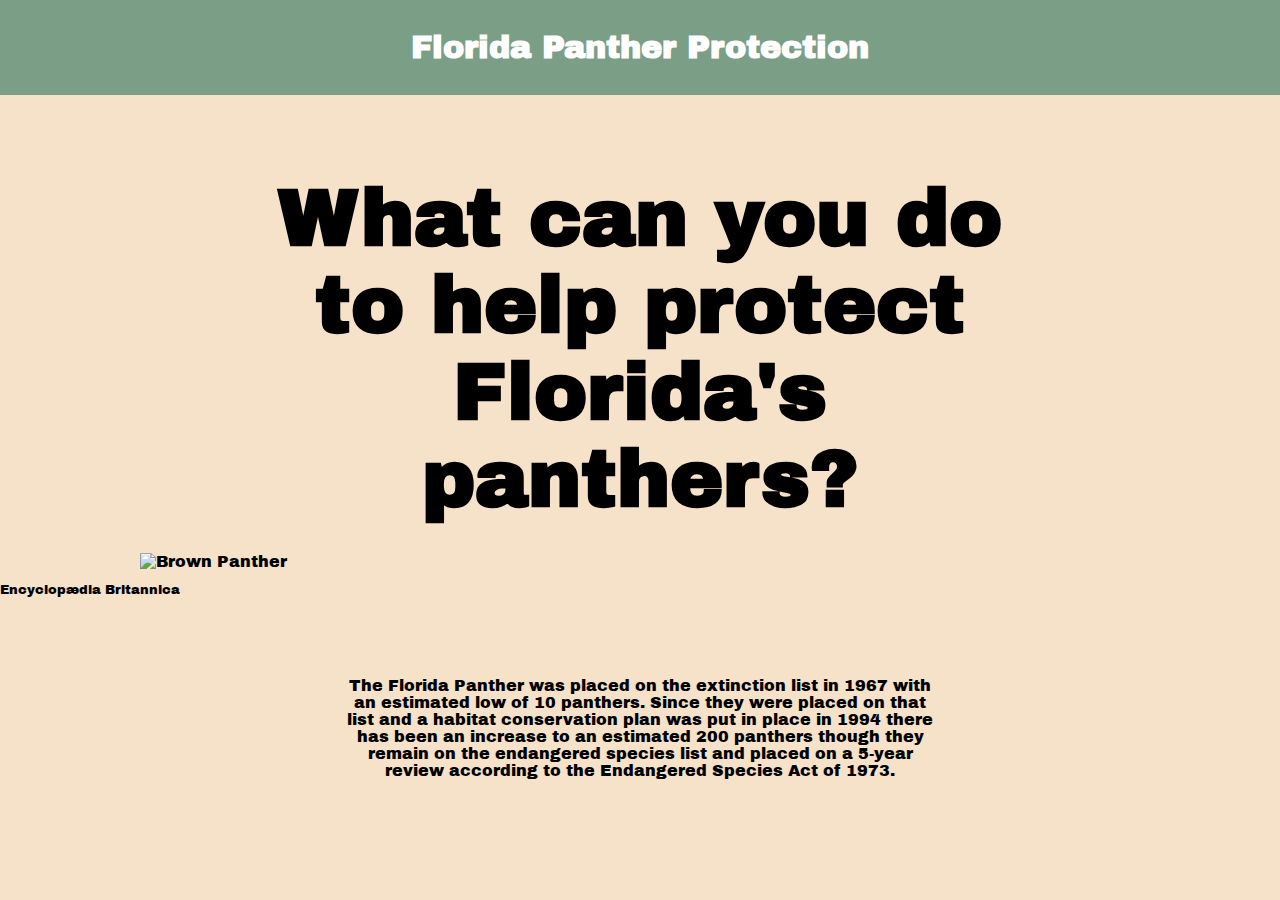
==== index.html @ 6b0161e6 "baseline for website" ====
<!DOCTYPE html>
<html lang="en">
  <head>
    <meta charset="utf-8" />
    <meta name="viewport" content="width=device-width, initial-scale=1" />
    <link rel="icon" href="https://glitch.com/favicon.ico" />

    <title>Florida Panther Protection</title>

    <!-- import the webpage's stylesheet -->
    <link rel="stylesheet" href="style.css" />

    <script src="script.js" defer></script>

    <!-- import the fonts -->
    <link rel="preconnect" href="https://fonts.googleapis.com" />
    <link rel="preconnect" href="https://fonts.gstatic.com" crossorigin />
    <link
      href="https://fonts.googleapis.com/css2?family=Archivo+Black&display=swap"
      rel="stylesheet"
    />
  </head>
  <body>
    <!-- this is the start of content -->
    <h1 class="header">Florida Panther Protection</h1>
    <h2 class="header2 text-container2">What can you do to help protect Florida's panthers?</h2>

    
  <div class="picture">
    <img class="panther-pic" src="https://cdn.glitch.global/1d416983-4dbb-4d9f-9f92-96c594e1af19/panther.png?v=1667436805154" alt="Brown Panther">
    
    <p class="img-cite">Encyclopædia Britannica</p>
  </div>
    
    <p class="intro-p text-container-p">
      The Florida Panther was placed on the extinction list in 1967 with an
      estimated low of 10 panthers. Since they were placed on that list and a
      habitat conservation plan was put in place in 1994 there has been an
      increase to an estimated 200 panthers though they remain on the endangered
      species list and placed on a 5-year review according to the Endangered
      Species Act of 1973.
    </p>
  </body>
</html>
---- style.css ----
/* a minimalist set of CSS resets */
/* alternate green color #729b79 */
/* default to border-box */
html {
  box-sizing: border-box;
  font-size: 16px;
}

*, *:before, *:after {
  box-sizing: inherit;
}

/* adjust typography defaults */
body {
  margin: 0;
  font-family: 'Archivo Black', sans-serif;
  background-color: #f5e2c8;
}

.header {
  text-align: center;
  background: #7b9e87;
  padding: 30px;
  margin: 0px;
  color: white;
}

.header2 {
  text-align: center;
  padding: 30px;
  font-size: 80px;
}

.intro-p {
  text-align: center;
  padding: 30px;
}

.text-container-p {
  width: 650px;
  margin: auto;
  margin-top: 50px;
}

.text-container2 {
  width: 800px;
  margin: auto;
  margin-top: 50px;
}

.panther-pic {
  margin: auto;
  display: block;
  width: 1000px;
}

.img-cite {
  font-size: 13px;
  display: block;
}
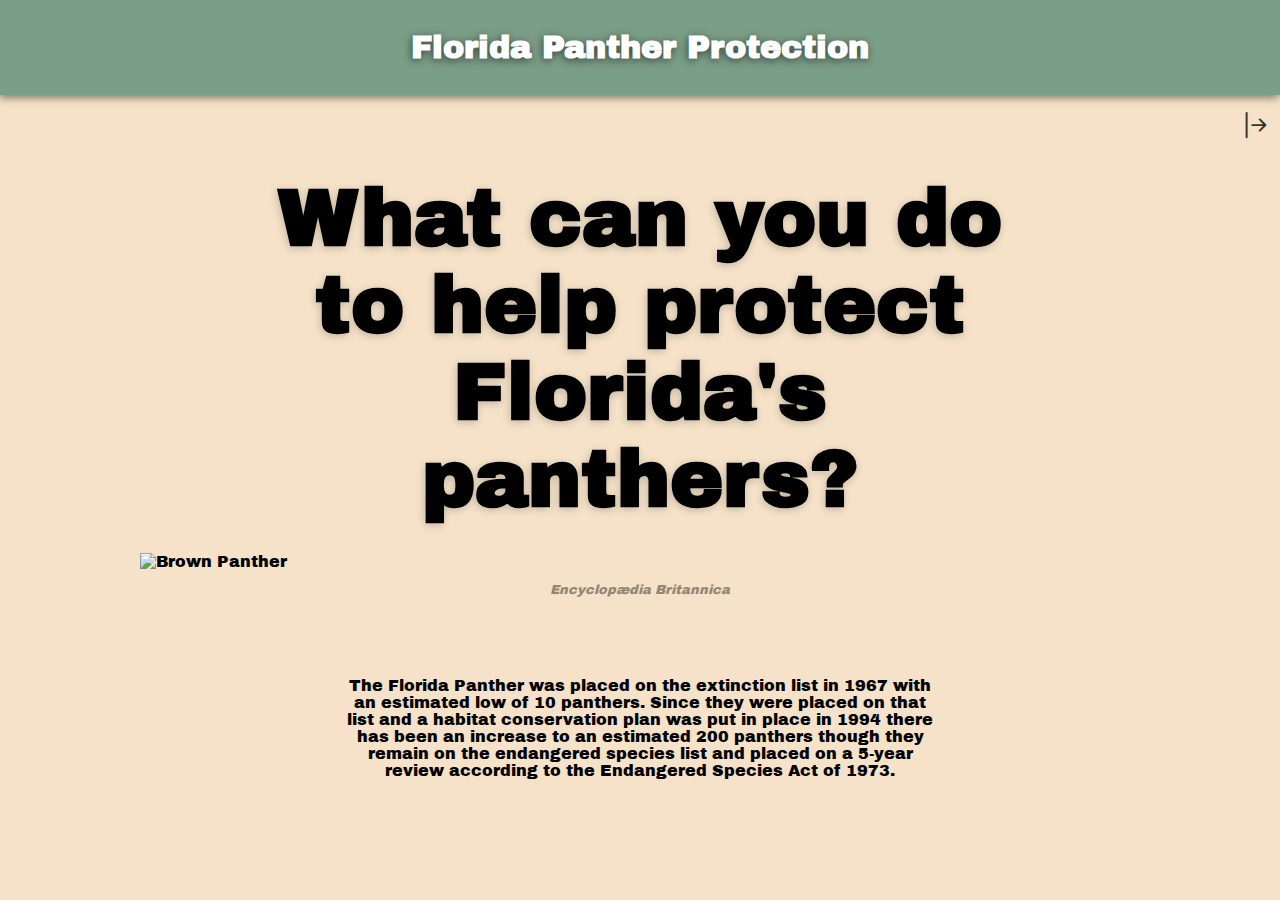
==== commit f472a5fb: "🤒☘️ Updated with Glitch" ====
--- a/index.html
+++ b/index.html
@@ -11,6 +11,18 @@
     <link rel="stylesheet" href="style.css" />
 
     <script src="script.js" defer></script>
+    
+      <!-- import html 2 canvas library -->
+    <script
+      src="https://html2canvas.hertzen.com/dist/html2canvas.min.js"
+      defer
+    ></script>
+
+    <!-- import button pngs -->
+    <link
+      rel="stylesheet"
+      href="https://cdn.jsdelivr.net/npm/bootstrap-icons@1.9.1/font/bootstrap-icons.css"
+    />
 
     <!-- import the fonts -->
     <link rel="preconnect" href="https://fonts.googleapis.com" />
@@ -23,15 +35,50 @@
   <body>
     <!-- this is the start of content -->
     <h1 class="header">Florida Panther Protection</h1>
-    <h2 class="header2 text-container2">What can you do to help protect Florida's panthers?</h2>
 
-    
-  <div class="picture">
-    <img class="panther-pic" src="https://cdn.glitch.global/1d416983-4dbb-4d9f-9f92-96c594e1af19/panther.png?v=1667436805154" alt="Brown Panther">
-    
-    <p class="img-cite">Encyclopædia Britannica</p>
-  </div>
-    
+    <!-- button and extra slides html -->
+    <div class="info-holder">
+      <a href="protect.html">
+        <i class="bi bi-arrow-bar-right right" onclick="advanceContent()"></i>
+      </a>
+    </div>
+    <!-- end of button and extra slides html -->
+
+    <h2 class="header2 text-container2">
+      What can you do to help protect Florida's panthers?
+    </h2>
+
+    <div id="panther-slideshow">
+      <!--beginning of div for automatic slideshow -->
+      <div class="picture-slide">
+        <img
+          class="panther-pic"
+          src="https://cdn.glitch.global/1d416983-4dbb-4d9f-9f92-96c594e1af19/panther.png?v=1667436805154"
+          alt="Brown Panther"
+        />
+        <p class="img-cite"><cite>Encyclopædia Britannica</cite></p>
+      </div>
+
+      <div class="picture-slide">
+        <img
+          class="panther-pic"
+          src="https://cdn.glitch.global/d2e83e26-96c2-4f2d-97cf-11cdda41b295/panther%202.png?v=1667444002861"
+          alt="Brown Panther and child"
+        />
+        <p class="img-cite"><cite>alinaflpanther.blogspot.com</cite></p>
+      </div>
+
+      <div class="picture-slide">
+        <img
+          class="panther-pic"
+          src="https://cdn.glitch.global/d2e83e26-96c2-4f2d-97cf-11cdda41b295/panther%203.png?v=1667444302518"
+          alt="Brown Panther and child"
+        />
+        <p class="img-cite"><cite>Gordon Ripley</cite></p>
+      </div>
+      <!--ending of div for automatic slideshow -->
+    </div>
+
     <p class="intro-p text-container-p">
       The Florida Panther was placed on the extinction list in 1967 with an
       estimated low of 10 panthers. Since they were placed on that list and a
@@ -41,4 +88,4 @@
       Species Act of 1973.
     </p>
   </body>
-</html>
+</html>--- a/style.css
+++ b/style.css
@@ -6,16 +6,19 @@
   font-size: 16px;
 }
 
-*, *:before, *:after {
+*,
+*:before,
+*:after {
   box-sizing: inherit;
 }
 
 /* adjust typography defaults */
 body {
   margin: 0;
-  font-family: 'Archivo Black', sans-serif;
+  font-family: "Archivo Black", sans-serif;
   background-color: #f5e2c8;
 }
+
 
 .header {
   text-align: center;
@@ -23,12 +26,24 @@
   padding: 30px;
   margin: 0px;
   color: white;
+  box-shadow: -1px 2px 9px rgba(0,0,0,0.55);
+  text-shadow: -1px 2px 9px rgba(0,0,0,0.55);
 }
 
 .header2 {
   text-align: center;
   padding: 30px;
-  font-size: 80px;
+  font-size: 80px; 
+}
+
+.headerp2 {
+  text-align: center;
+  padding: 30px;
+  font-size: 50px;
+  background-color:#729b79;
+  color:white;
+  text-shadow:-1px 2px 9px rgba(0,0,0,0.55);
+  
 }
 
 .intro-p {
@@ -46,6 +61,7 @@
   width: 800px;
   margin: auto;
   margin-top: 50px;
+  text-shadow: -1px 2px 9px rgba(0,0,0,0.20);
 }
 
 .panther-pic {
@@ -57,5 +73,84 @@
 .img-cite {
   font-size: 13px;
   display: block;
+  text-align: center;
+  opacity: 40%
 }
 
+
+/* css for javascript slides */
+.hidden {
+  visibility:hidden;
+}
+
+
+/* button css */
+.info-holder {
+  position: relative;
+}
+
+.info-holder i {
+  font-size: 30px;
+  position: absolute;
+  color: #343633;
+  display: inline-block;
+  margin-top: 15px;
+  cursor: pointer;
+  transition: box-shadow 0.5s;
+}
+
+i:hover {
+  box-shadow: 0 0 20px rgba(20, 20, 20, 0.2);
+}
+
+.left {
+  left: 10px;
+  position: sticky;
+  top: 0
+}
+
+.right {
+  right: 10px;
+  position: sticky;
+  top: 0
+}
+
+/* Resources css */
+.text-container4 {
+  width: 800px;
+  margin: auto;
+  margin-top: 100px;
+  font-size: 20px;
+  text-shadow: -1px 2px 9px rgba(0, 0, 0, 0.2);
+}
+
+.text-container5 {
+  width: 800px;
+  margin: auto;
+  margin-top: 100px;
+  font-size: 20px;
+  text-shadow: -1px 2px 9px rgba(0, 0, 0, 0.2);
+}
+
+.intro-p6 {
+  text-align: center;
+  padding: 10px;
+}
+
+.text-container-p6 {
+  width: 650px;
+  margin: auto;
+  margin-top: 10px;
+  font-family: serif;
+  font-style: italic;
+}
+
+/* checklist css */
+#checklist {
+  position: relative;
+  padding: 25px;
+  width: 200px;
+  top: 0;
+  right: 0;
+  bottom: 0;
+}
